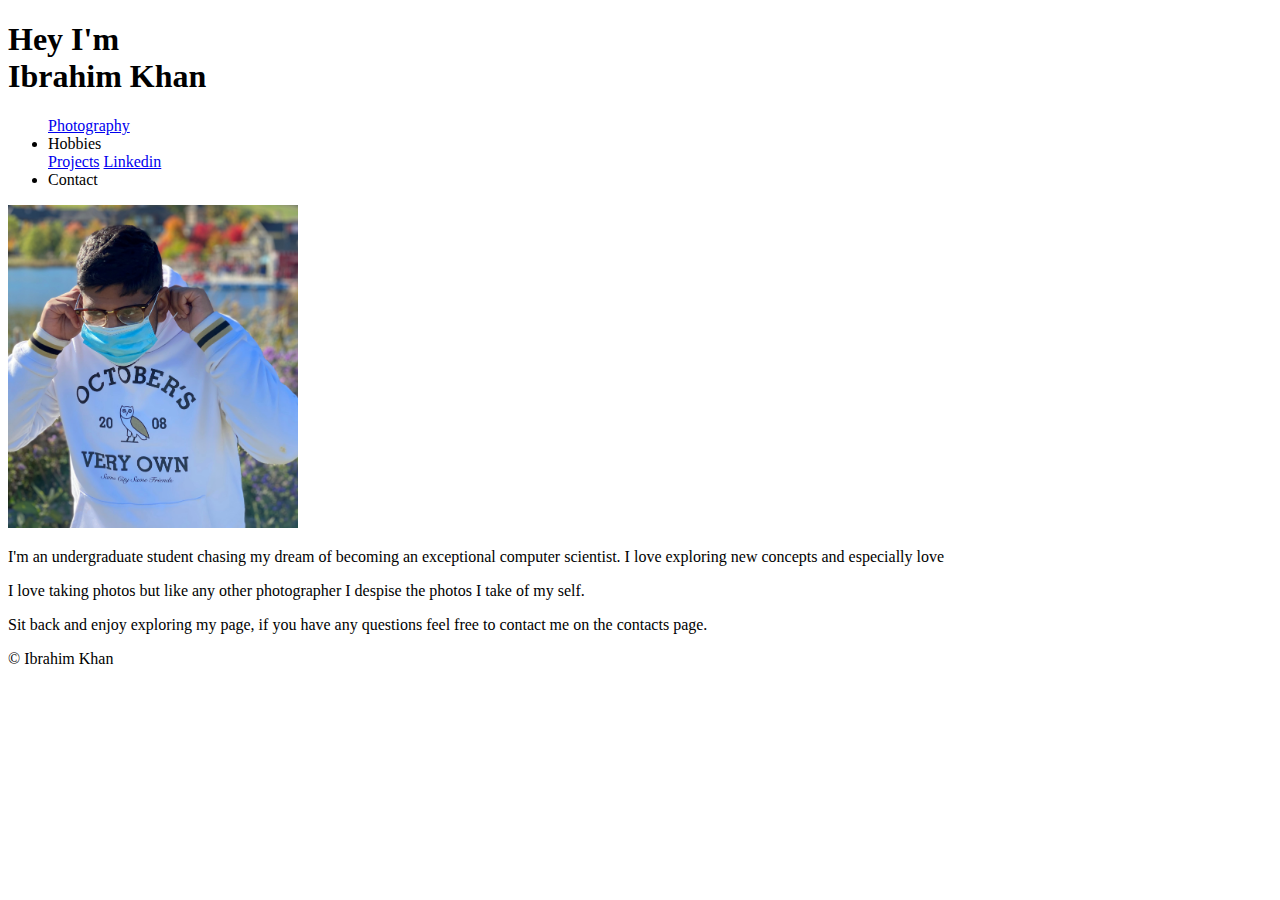
==== index.html @ 42036ab2 "Add files via upload" ====
<!DOCTYPE html>
<html lang="en" dir="ltr">

    <head>
        <link href="style.css" type="text/css" rel="stylesheet">
        <title>Ibrahim Khan's Website</title>
    </head>
    <body>
        <div class="header">
            <div class="container">
            <h1>Hey I'm <br> Ibrahim Khan</h1>

            </div>
        </div>

        <div class="nav">
            <div class="container">
                <ul>
                    <a class="btn" href="./Photography.html">Photography</a>
                    <li>Hobbies</li>
                    <a class="btn" href= "https://github.com/i67khan" target="_blank">Projects</a>
                    <a class="btn" href= "https://www.linkedin.com/in/ibrahim-khan67" target="_blank">Linkedin</a>
                    <li>Contact</li>
                </ul>
            </div>
        </div>

        <div class="main">
            <div class="container">
              <img src="images/profile.jpg" width="290px">
              <p style="font-family: Verdana">I'm an undergraduate student chasing my dream of becoming an exceptional computer scientist. I love exploring new concepts and especially love </p>
              <p style="font-family: Verdana">I love taking photos but like any other photographer I despise the photos I take of my self.</p>
              <p style="font-family: Verdana">Sit back and enjoy exploring my page, if you have any questions feel free to contact me on the contacts page.</p>
            </div>
        </div>

        <div class="footer">
            <div class="container">
              <p>&copy; Ibrahim Khan</p>
            </div>
          </div>
        </body>
      </html>

    </body>
</html>
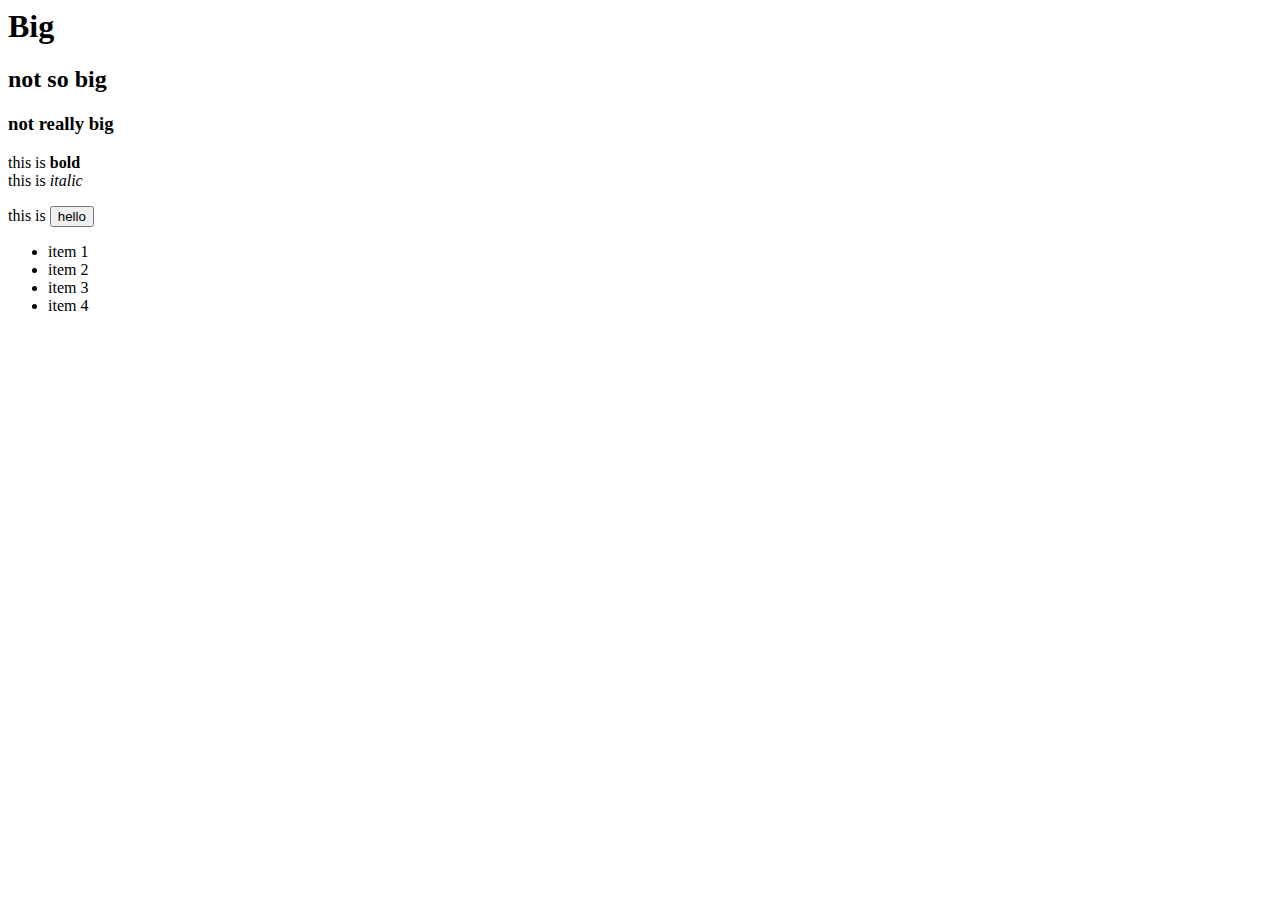
==== commit 41231bec: "Add files via upload" ====
--- a/index.html
+++ b/index.html
@@ -1,46 +1,29 @@
-<!DOCTYPE html>
-<html lang="en" dir="ltr">
-
-    <head>
-        <link href="style.css" type="text/css" rel="stylesheet">
-        <title>Ibrahim Khan's Website</title>
-    </head>
-    <body>
-        <div class="header">
-            <div class="container">
-            <h1>Hey I'm <br> Ibrahim Khan</h1>
-
-            </div>
-        </div>
-
-        <div class="nav">
-            <div class="container">
-                <ul>
-                    <a class="btn" href="./Photography.html">Photography</a>
-                    <li>Hobbies</li>
-                    <a class="btn" href= "https://github.com/i67khan" target="_blank">Projects</a>
-                    <a class="btn" href= "https://www.linkedin.com/in/ibrahim-khan67" target="_blank">Linkedin</a>
-                    <li>Contact</li>
-                </ul>
-            </div>
-        </div>
-
-        <div class="main">
-            <div class="container">
-              <img src="images/profile.jpg" width="290px">
-              <p style="font-family: Verdana">I'm an undergraduate student chasing my dream of becoming an exceptional computer scientist. I love exploring new concepts and especially love </p>
-              <p style="font-family: Verdana">I love taking photos but like any other photographer I despise the photos I take of my self.</p>
-              <p style="font-family: Verdana">Sit back and enjoy exploring my page, if you have any questions feel free to contact me on the contacts page.</p>
-            </div>
-        </div>
-
-        <div class="footer">
-            <div class="container">
-              <p>&copy; Ibrahim Khan</p>
-            </div>
-          </div>
-        </body>
-      </html>
-
-    </body>
-</html>
+<html>
+	<head>
+		<title>My Webpage</title>
+	</head>
+	<body>
+		<h1>Big</h1>
+		<h2>not so big</h2>
+		<h3>not really big</h3>
+		
+		<p>
+			this is <strong>bold</strong><br>
+			this is <em>italic</em><br>
+		</p>
+		<p>
+			this is <button 
+				onclick="window.location.href='https://google.ca';">
+				hello
+			</button> <br>
+		</p>
+		<p>
+			<ul>
+				<li>item 1</li>
+				<li>item 2</li>
+				<li>item 3</li>
+				<li>item 4</li>
+			</ul>
+		</p>
+	</body>
+</html>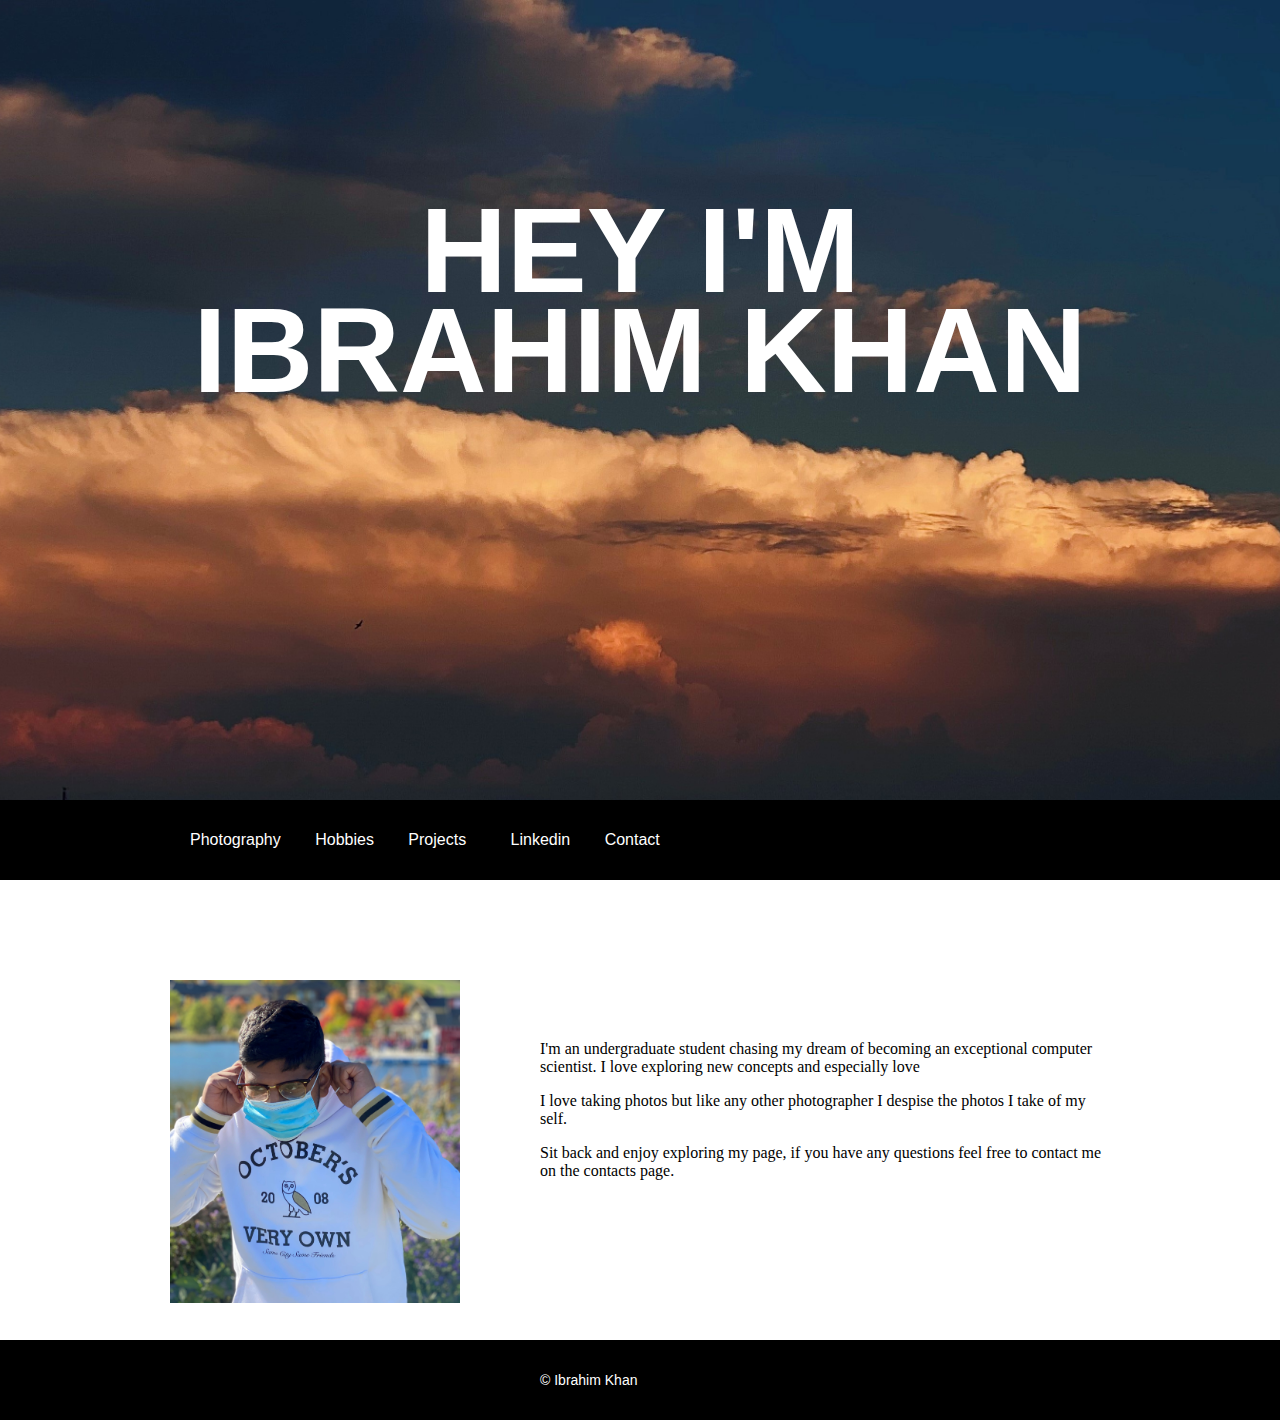
==== commit 153919bd: "Add files via upload" ====
--- a/index.html
+++ b/index.html
@@ -1,29 +1,46 @@
-<html>
-	<head>
-		<title>My Webpage</title>
-	</head>
-	<body>
-		<h1>Big</h1>
-		<h2>not so big</h2>
-		<h3>not really big</h3>
-		
-		<p>
-			this is <strong>bold</strong><br>
-			this is <em>italic</em><br>
-		</p>
-		<p>
-			this is <button 
-				onclick="window.location.href='https://google.ca';">
-				hello
-			</button> <br>
-		</p>
-		<p>
-			<ul>
-				<li>item 1</li>
-				<li>item 2</li>
-				<li>item 3</li>
-				<li>item 4</li>
-			</ul>
-		</p>
-	</body>
-</html>+<!DOCTYPE html>
+<html lang="en" dir="ltr">
+
+    <head>
+        <link href="style.css" type="text/css" rel="stylesheet">
+        <title>Ibrahim Khan's Website</title>
+    </head>
+    <body>
+        <div class="header">
+            <div class="container">
+            <h1>Hey I'm <br> Ibrahim Khan</h1>
+
+            </div>
+        </div>
+
+        <div class="nav">
+            <div class="container">
+                <ul>
+                    <a class="btn" href="./Photography.html">Photography</a>
+                    <li>Hobbies</li>
+                    <a class="btn" href= "https://github.com/i67khan" target="_blank">Projects</a>
+                    <a class="btn" href= "https://www.linkedin.com/in/ibrahim-khan67" target="_blank">Linkedin</a>
+                    <li>Contact</li>
+                </ul>
+            </div>
+        </div>
+
+        <div class="main">
+            <div class="container">
+              <img src="images/profile.jpg" width="290px">
+              <p style="font-family: Verdana">I'm an undergraduate student chasing my dream of becoming an exceptional computer scientist. I love exploring new concepts and especially love </p>
+              <p style="font-family: Verdana">I love taking photos but like any other photographer I despise the photos I take of my self.</p>
+              <p style="font-family: Verdana">Sit back and enjoy exploring my page, if you have any questions feel free to contact me on the contacts page.</p>
+            </div>
+        </div>
+
+        <div class="footer">
+            <div class="container">
+              <p>&copy; Ibrahim Khan</p>
+            </div>
+          </div>
+        </body>
+      </html>
+
+    </body>
+</html>
--- a/style.css
+++ b/style.css
@@ -0,0 +1,159 @@
+html, body {
+  margin: 0;
+  padding: 0;
+}
+
+body {
+  font-family: 'Arial', sans-serif;
+  font-weight: 100;
+}
+
+.container {
+  margin: 0 auto;
+  max-width: 940px;
+  padding: 0 10px;
+}
+
+.header {
+  background: url(banner.jpg) no-repeat center center;
+  background-size: cover;
+  height: 800px;
+  text-align: center;
+}
+
+.header .container {
+  position: relative;
+  top: 200px;
+}
+
+.header h1 {
+  color: #fff;
+  line-height: 100px;
+  font-size: 120px;
+  margin-top: 0;
+  margin-bottom: 80px;
+  text-transform: uppercase;
+}
+
+@media (min-width:850px) {
+  .header h1 {
+    font-size: 120px;
+  }
+}
+
+.header p {
+  color: #fff;
+  font-weight: 500;
+  letter-spacing: 8px;
+  margin-bottom: 40px;
+  margin-top: 0;
+  text-transform: uppercase;
+}
+
+.btn {
+  color: #fff;
+  background: #000;
+  padding: 30px 20px;
+  text-decoration: none;
+  transition: background .5s;
+}
+
+.nav {
+  background: #000;
+  height: 80px;
+  width: 100%;
+}
+
+.nav ul {
+  height: 80px;
+  list-style: none;
+  margin: 0 auto;
+  padding: 0;
+}
+
+.nav ul li {
+  color: #fff;
+  display: inline-block;
+  height: 80px;
+  line-height: 80px;
+  list-style: none;
+  padding: 0 10px;
+  transition: background .5s;
+}
+
+.btn:hover, .nav ul li:hover {
+  background: #117bff;
+  cursor: pointer;
+  transition: background .5s;
+}
+
+
+.main .container {
+  margin: 160px auto;
+}
+
+.main img {
+  float: left;
+  margin: -60px 80px 40px 0;
+}
+
+
+.main .container p {
+  font-size: 16px;
+}
+
+
+.jumbotron {
+  background: url(https://content.codecademy.com/projects/innovation-cloud/jumbotron_bg.jpg) center center;
+  background-size: cover;
+  height: 600px;
+}
+
+.jumbotron .container {
+  position: relative;
+  top: 220px;
+}
+
+.jumbotron h2 {
+  color: #fff;
+  text-align: right;
+}
+
+.jumbotron p {
+  color: #fff;
+  text-align: right;
+}
+
+.jumbotron .btn {
+  margin: 10px 0 0;
+  float: right;
+}
+
+.footer {
+  background: #000;
+  height: 80px;
+  padding-bottom: 0px;
+}
+
+.footer p {
+  color: #fff;
+  font-size: 14px;
+  height: 80px;
+  line-height: 80px;
+  margin: 0;
+}
+
+@media (max-width: 500px) {
+  .header h1 {
+    font-size: 50px;
+    line-height: 64px;
+  }
+
+  .main, .jumbotron {
+    padding: 0 30px;
+  }
+
+  .main img {
+    width: 100%;
+  }
+}
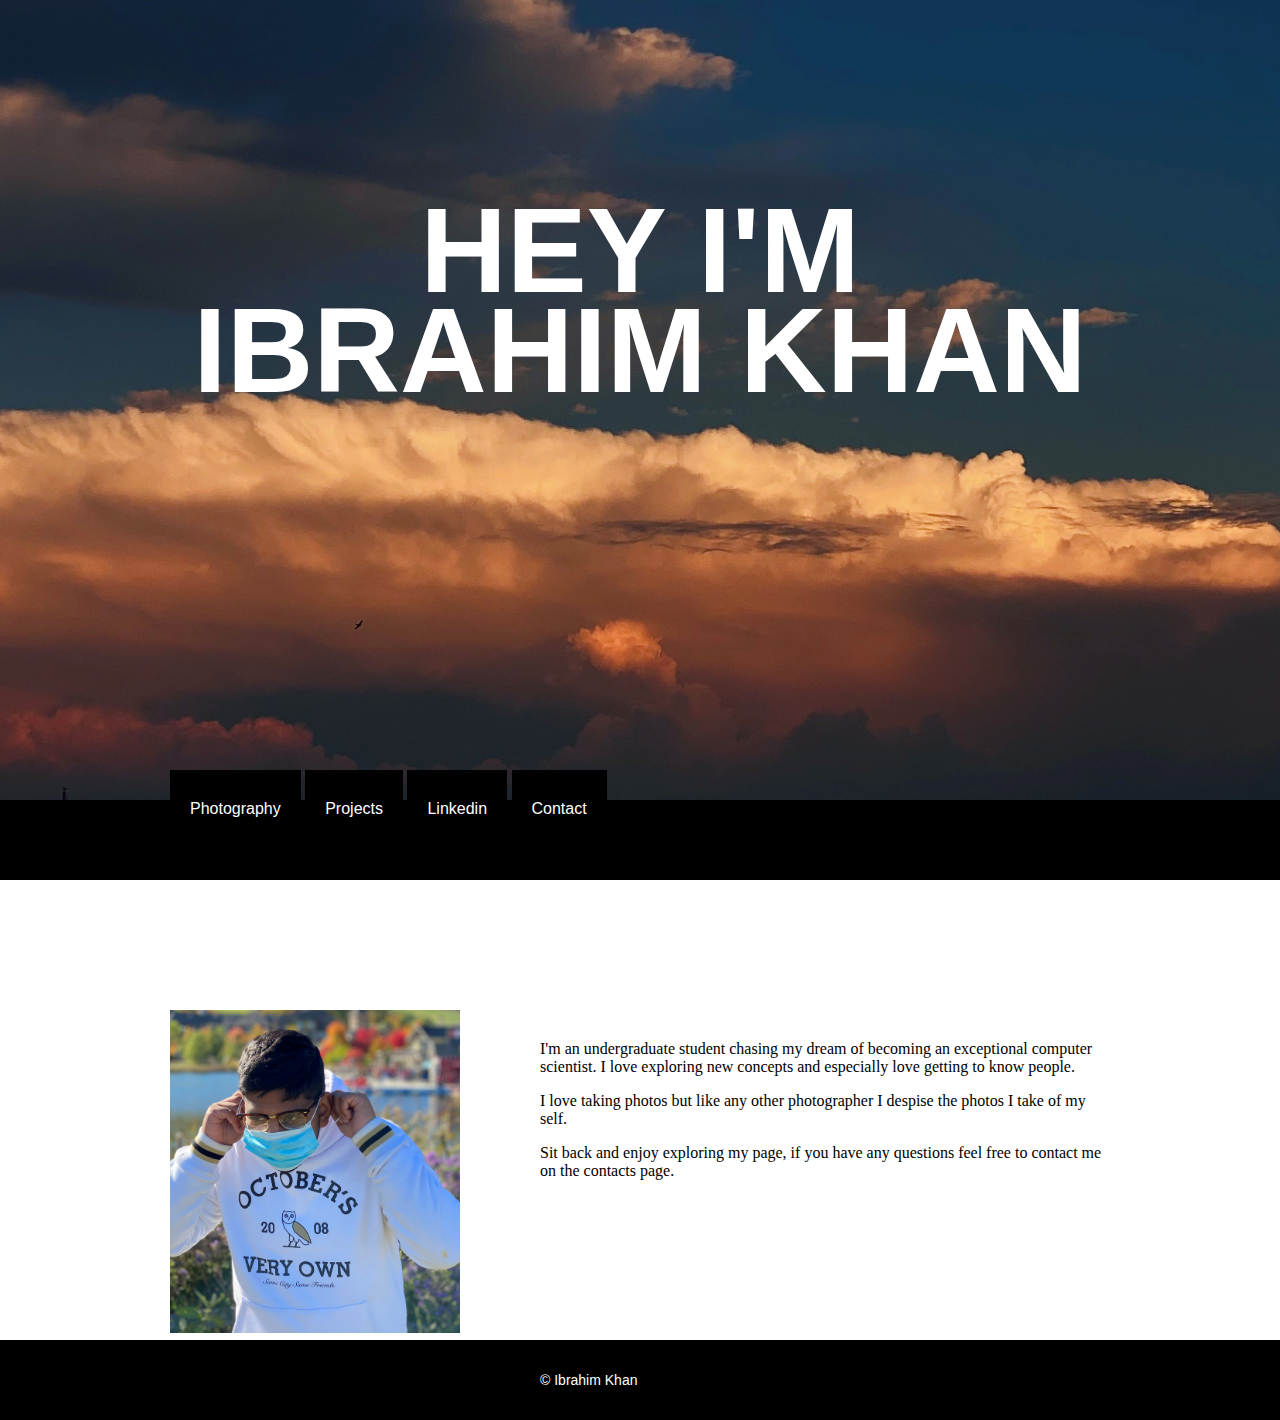
==== commit dced51ce: "Add files via upload" ====
--- a/index.html
+++ b/index.html
@@ -17,10 +17,9 @@
             <div class="container">
                 <ul>
                     <a class="btn" href="./Photography.html">Photography</a>
-                    <li>Hobbies</li>
                     <a class="btn" href= "https://github.com/i67khan" target="_blank">Projects</a>
                     <a class="btn" href= "https://www.linkedin.com/in/ibrahim-khan67" target="_blank">Linkedin</a>
-                    <li>Contact</li>
+                    <a class="btn" href="./Contact.html">Contact</a>
                 </ul>
             </div>
         </div>
@@ -28,7 +27,8 @@
         <div class="main">
             <div class="container">
               <img src="images/profile.jpg" width="290px">
-              <p style="font-family: Verdana">I'm an undergraduate student chasing my dream of becoming an exceptional computer scientist. I love exploring new concepts and especially love </p>
+              <p style="font-family: Verdana">I'm an undergraduate student chasing my dream of becoming an exceptional computer scientist. I love exploring new concepts and especially love
+              getting to know people. </p>
               <p style="font-family: Verdana">I love taking photos but like any other photographer I despise the photos I take of my self.</p>
               <p style="font-family: Verdana">Sit back and enjoy exploring my page, if you have any questions feel free to contact me on the contacts page.</p>
             </div>
--- a/style.css
+++ b/style.css
@@ -1,3 +1,4 @@
+
 html, body {
   margin: 0;
   padding: 0;
@@ -92,9 +93,15 @@
   margin: 160px auto;
 }
 
+.main .box {
+  background: #f4f1ec;
+  text-align: center;
+  font-size: 24px;
+}
+
 .main img {
   float: left;
-  margin: -60px 80px 40px 0;
+  margin: -30px 80px 40px 0;
 }
 
 
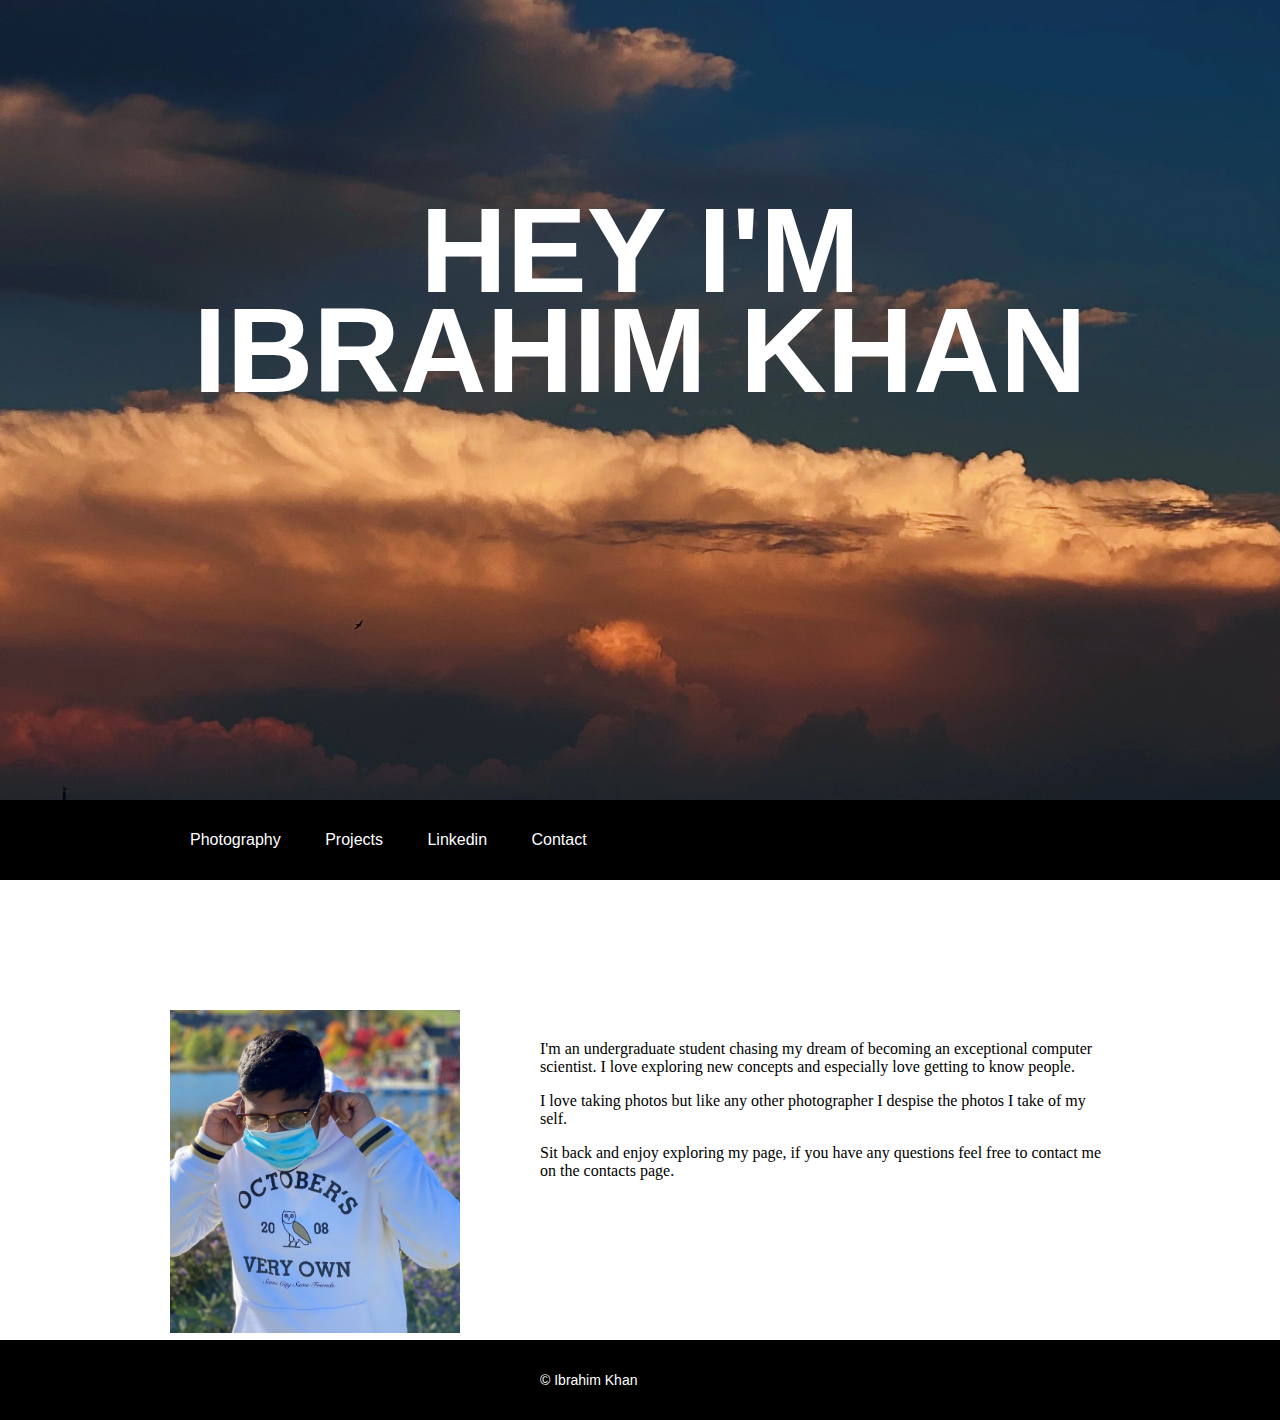
==== commit 36ce4d14: "Add files via upload" ====
--- a/index.html
+++ b/index.html
@@ -20,6 +20,7 @@
                     <a class="btn" href= "https://github.com/i67khan" target="_blank">Projects</a>
                     <a class="btn" href= "https://www.linkedin.com/in/ibrahim-khan67" target="_blank">Linkedin</a>
                     <a class="btn" href="./Contact.html">Contact</a>
+                    <li style= color:#000>Hobbies</li>
                 </ul>
             </div>
         </div>
